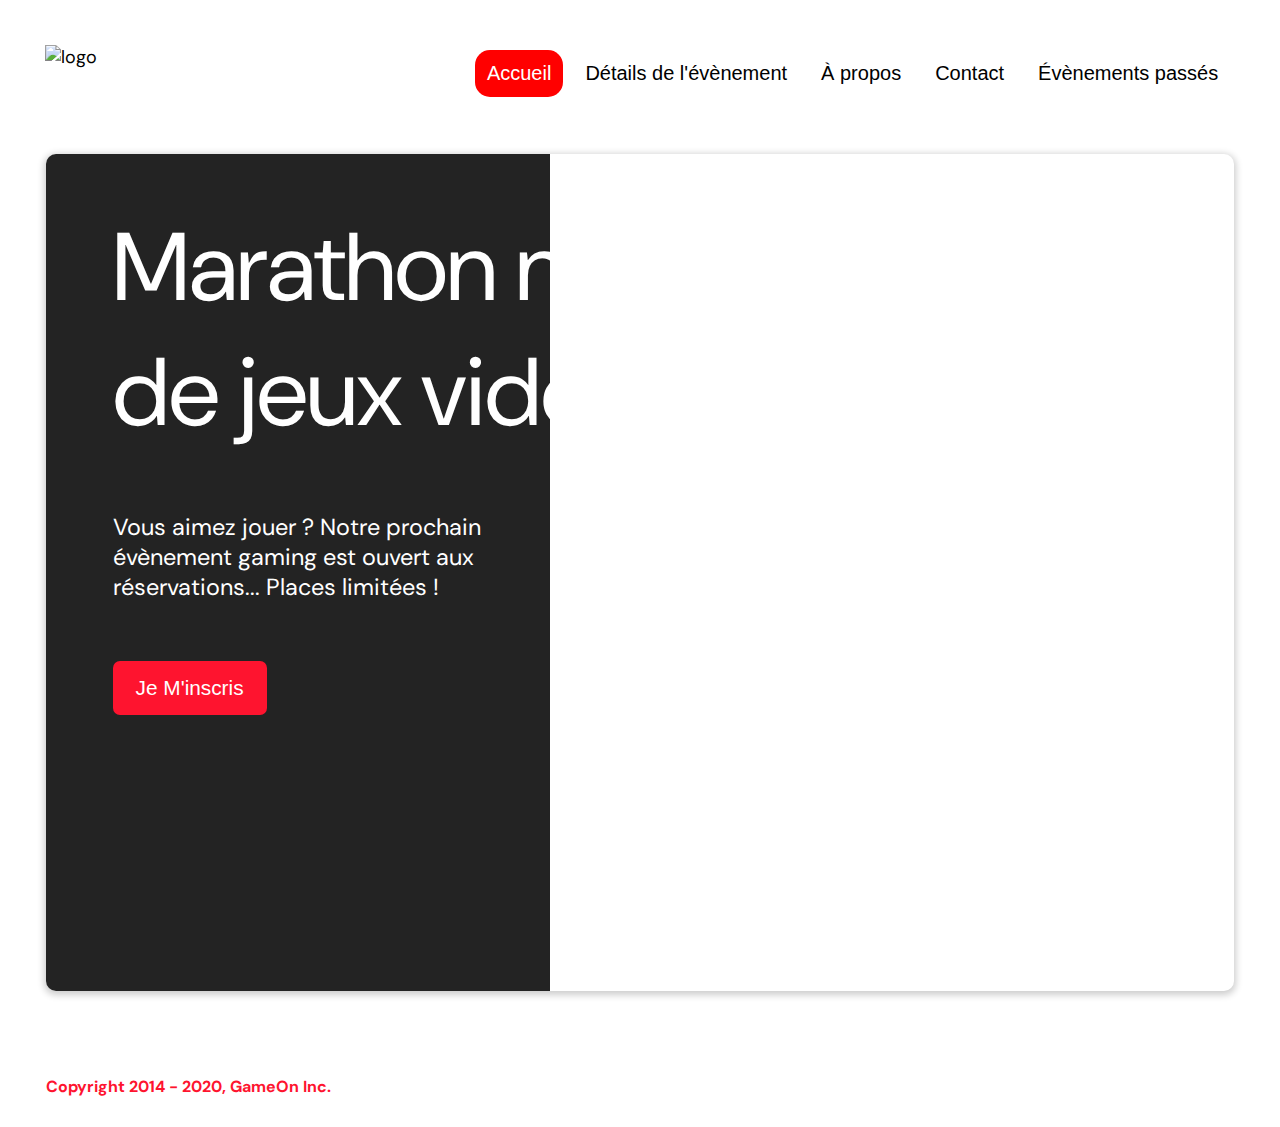
==== starterOnly/index.html @ 4917458e "fixing form" ====
<!DOCTYPE html>
<html lang="en">
  <head>
    <meta charset="utf-8" />
    <title>Reservation</title>
    <meta name="viewport" content="width=device-width,initial-scale=1" />
    <link rel="stylesheet" href="modal.css" />
    <link rel="stylesheet" href="https://cdnjs.cloudflare.com/ajax/libs/font-awesome/4.7.0/css/font-awesome.min.css">
    <link
      href="https://fonts.googleapis.com/css?family=DM+Sans"
      rel="stylesheet"
    />
  </head>
  <body>
    <div class="topnav" id="myTopnav">
      <div class="header-logo">
      <img alt="logo" src="Logo.png" width="auto" height="auto" />
    </div>
    <div class="main-navbar">
      
      <a href="#" class="active"><span>Accueil</span></a>
      <a href="#"><span>Détails de l'évènement</span></a>
      <a href="#"><span>À propos</span></a>
      <a href="#"><span>Contact</span></a>
      <a href="#"><span>Évènements passés</span></a>
      <a href="javascript:void(0);" class="icon" onclick="editNav()">
        <i class="fa fa-bars"></i>
      </a>
    </div>
    </div>
  </div>
    <main>
      <div class="hero-section">
        <div class="hero-content">
          <h1 class="hero-headline">
            Marathon national<br>
            de jeux vidéos
          </h1>
          <p class="hero-text">
            Vous aimez jouer ? Notre prochain évènement gaming est ouvert
            aux réservations... Places limitées !
          </p>
          <button class="btn-signup modal-btn" id="btn-signup">
            je m'inscris
          </button>
          <span id= "valid-form">Merci ! Votre réservation a été reçue.</span>
        </div>
        <div class="hero-img">
          <img src="./bg_img.jpg" alt="img" />
        </div>
        <button class="btn-signup modal-btn">
          je m'inscris
        </button>
      </div>

      <div class="bground">
        <div class="content">
          <span class="close"></span>
          <div class="modal-body">
            <form
              name="reserve"
              action="index.html"
              method="get"
              onsubmit="return validate() && check()"
            >
              <div
                class="formData">
                <label>Prénom</label><br>
                <input
                  class="text-control"
                  type="text"
                  id="first"
                  name="first"
                  pattern="[a-zA-Z]{3,}"
                  placeholder="Votre prénom"
                  required
                /><br>
              </div>
              <div
                class="formData">
                <label>Nom</label><br>
                <input
                  class="text-control"
                  type="text"
                  id="last"
                  name="last"
                  pattern="[a-zA-Z]{3,}"
                  placeholder="Votre nom"
                  required
                /><br>
              </div>
              <div
                class="formData">
                <label>E-mail</label><br>
                <input
                  class="text-control"
                  type="email"
                  id="email"
                  name="email"
                  pattern="[a-z0-9._%+-]+@[a-z0-9.-]+\.[a-z]{2,}$"
                  placeholder="exemple@exemple.com"
                  required
                /><br>
              </div>
              <div
                class="formData">
                <label>Date de naissance</label><br>
                <input
                  class="text-control"
                  type="date"
                  id="birthdate"
                  name="birthdate"
                  required
                /><br>
              </div>
              <div
                class="formData">
                <label>À combien de tournois GameOn avez-vous déjà participé ?</label><br>
                <input type="number" 
                class="text-control" 
                id="quantity" 
                name="quantity" 
                pattern="[0-9]"
                min="0" 
                max="99"
                placeholder="0"
                required>
              </div>
              <p class="text-label">Quelles villes ?</p>
              <span class="select-city" id= "valid-city"> * Merci de préciser dans quel ville</span>
              <div
                class="formData">
                <input
                  class="checkbox-input"
                  type="radio"
                  id="location1"
                  name="location"
                  value="New York"
                />
                <label class="checkbox-label" for="location1">
                  <span class="checkbox-icon"></span>
                  New York</label
                >
                <input
                  class="checkbox-input"
                  type="radio"
                  id="location2"
                  name="location"
                  value="San Francisco"
                />
                <label class="checkbox-label" for="location2">
                  <span class="checkbox-icon"></span>
                  San Francisco</label
                >
                <input
                  class="checkbox-input"
                  type="radio"
                  id="location3"
                  name="location"
                  value="Seattle"
                />
                <label class="checkbox-label" for="location3">
                  <span class="checkbox-icon"></span>
                  Seattle</label
                >
                <input
                  class="checkbox-input"
                  type="radio"
                  id="location4"
                  name="location"
                  value="Chicago"
                />
                <label class="checkbox-label" for="location4">
                  <span class="checkbox-icon"></span>
                  Chicago</label
                >
                <input
                  class="checkbox-input"
                  type="radio"
                  id="location5"
                  name="location"
                  value="Boston"
                />
                <label class="checkbox-label" for="location5">
                  <span class="checkbox-icon"></span>
                  Boston</label
                >
                <input
                  class="checkbox-input"
                  type="radio"
                  id="location6"
                  name="location"
                  value="Portland"
                />
                <label class="checkbox-label" for="location6">
                  <span class="checkbox-icon"></span>
                  Portland</label
                >
                
              </div>

              <div
                class="formData">
                <input
                  class="checkbox-input"
                  type="checkbox"
                  id="checkbox1"
                  checked
                />
            
                <label class="checkbox2-label" for="checkbox1" required>
                  <span class="checkbox-icon"></span>
                  J'ai lu et accepté les conditions d'utilisation.<span id="required-star">*</span>
                  </label>
                  
                <br>
                <input class="checkbox-input" type="checkbox" id="checkbox2" />
                <label class="checkbox2-label" for="checkbox2">
                  <span class="checkbox-icon"></span>
                  Je souhaite être prévenu des prochains évènements.
                </label>
                <br>
                <span id="required-check">Veuillez accepter les conditions d'utilisation</span>
              </div>
              
              <input
                class="btn-submit"
                id="submit-btn"
                type="submit"
                name="submit"
                value="C'est parti"
              />
            </form>
          </div>
        </div>
      </div>
    </main>
    <footer>
      <p class="copyrights">
        Copyright 2014 - 2020, GameOn Inc.
      </p>
    </footer>
    <script src="modal.js"></script>
  </body>
</html>
---- starterOnly/modal.css ----
:root {
  --font-default: "DM Sans", Arial, Helvetica, sans-serif;
  --font-slab: var(--font-default);
  --modal-duration: 0.8s;
}
* {
  box-sizing: border-box;
  margin: 0;
  padding: 0;
}
/* Landing Page */

body {
  margin: 0;
  display: flex;
  flex-direction: column;
  background-image: url("background.png");
  font-family: var(--font-default);
  font-size: 18px;
  max-width: 1300px;
  margin: 0 auto;
}

p {
  margin-bottom: 0;
  padding: 0.5vw;
}

img {
  padding-right: 1rem;
}

.topnav {
  overflow: hidden;
  margin: 3.5%;
}
.header-logo {
    float: left;
}
.main-navbar {
    float: right;
}
.topnav a {
  float: left;
  display: block;
  color: #000000;
  text-align: center;
  padding: 12px 12px;
  margin: 5px;
  text-decoration: none;
  font-size: 20px;
  font-family: Roboto, sans-serif;
}

.topnav a:hover {
  background-color: #ff0000;
  color: #ffffff;
  border-radius: 15px;
}

.topnav a.active {
  background-color: #ff0000;
  color: #ffffff;
  border-radius: 15px;
}

.topnav .icon {
  display: none;
}

@media screen and (max-width: 768px) {
  .topnav a {display: none;}
  .topnav a.icon {
    float: right;
    display: block;
  }
}

@media screen and (max-width: 768px) {
  .topnav.responsive {position: relative;}
  .topnav.responsive .icon {
    position: absolute;
    right: 0;
    top: 0;
  }
  .topnav.responsive a {
    float: none;
    display: block;
    text-align: left;
  }
}



 @media screen and (max-width: 540px) {
  .topnav a {display: none;}
  .topnav a.icon {
    float: right;
    display: block;
    margin-top: -15px;
  }
} 

main {
  font-size: 130%;
  font-weight: bolder;
  color: black;
  padding-top: 0.5vw;
  padding-left: 2vw;
  padding-right: 2vw;
  margin: 1px 20px 15px;
  border-radius: 2rem;
  text-align: justify;


}

.modal-btn {
  font-size: 145%;
  background: #fe142f;
  display: flex;
  margin: auto;
  padding: 2em;
  color: #fff;
  padding: 0.75rem 2.5rem;
  border-radius: 1rem;
  cursor: pointer;
}

.modal-btn:hover {
  background: #3876ac;
}

.footer {
  margin: 20px;
  padding: 10px;
  font-family: var(--font-slab);
}

/* Modal form */

.button {
  background: #fe142f;
  margin-top: 0.5em;
  padding: 1em;
  color: #fff;
  border-radius: 15px;
  cursor: pointer;
  font-size: 16px;
}

.button:hover {
  background: #3876ac;
}

.smFont {
  font-size: 16px;
}

.bground {
  display: none;
  position: fixed;
  z-index: 1;
  left: 0;
  top: 0;
  height: 100%;
  width: 100%;
  overflow: auto;
  background-color: rgba(26, 39, 156, 0.4);
}
#required-star {
  font-size: 15px;
  display: none;
  color: red;
}
#required-check {
  font-size: 15px;
  font-weight: 200;
  display: flex;
  justify-content: center;
  align-items:center;
  padding-bottom: 10px;
  display: none;
}

.content {
  margin: 5% auto;
  width: 100%;
  max-width: 500px;
  animation-name: modalopen;
  animation-duration: var(--modal-duration);
  background: #232323;
  border-radius: 10px;
  overflow: hidden;
  position: relative;
  color: #fff;
  padding-top: 10px;
}

#valid-form{
  display: none;
}

.select-city {
  font-size: 12px;
  font-weight: 100;
  display: none;
}

.modal-body {
  padding: 15px 8%;
  margin: 15px auto;
}

label {
  font-family: var(--font-default);
  font-size: 17px;
  font-weight: normal;
  display: inline-block;
  margin-bottom: 11px;
}
input {
  padding: 8px;
  border: 0.8px solid #ccc;
  outline: none;
}
.text-control {
  margin: 0;
  padding: 8px;
  width: 100%;
  border-radius: 8px;
  font-size: 20px;
  height: 48px;
}
.formData[data-error]::after {
  content: attr(data-error);
  font-size: 0.4em;
  color: #e54858;
  display: block;
  margin-top: 7px;
  margin-bottom: 7px;
  text-align: right;
  line-height: 0.3;
  opacity: 0;
  transition: 0.3s;
}
.formData[data-error-visible="true"]::after {
  opacity: 1;
}
.formData[data-error-visible="true"] .text-control {
  border: 2px solid #e54858;
}
/*
input[data-error]::after {
    content: attr(data-error);
    font-size: 0.4em;
    color: red;
}  */
.checkbox-label,
.checkbox2-label {
  position: relative;
  margin-left: 36px;
  font-size: 12px;
  font-weight: normal;
}
.checkbox-label .checkbox-icon,
.checkbox2-label .checkbox-icon {
  display: block;
  width: 20px;
  height: 20px;
  border: 2px solid #279e7a;
  border-radius: 50%;
  text-indent: 29px;
  white-space: nowrap;
  position: absolute;
  left: -30px;
  top: -1px;
  transition: 0.3s;
}
.checkbox-label .checkbox-icon::after,
.checkbox2-label .checkbox-icon::after {
  content: "";
  width: 13px;
  height: 13px;
  background-color: #279e7a;
  border-radius: 50%;
  text-indent: 29px;
  white-space: nowrap;
  position: absolute;
  left: 50%;
  top: 50%;
  transform: translate(-50%, -50%);
  transition: 0.3s;
  opacity: 0;
}
.checkbox-input {
  display: none;
}
.checkbox-input:checked + .checkbox-label .checkbox-icon::after,
.checkbox-input:checked + .checkbox2-label .checkbox-icon::after {
  opacity: 1;
}
.checkbox-input:checked + .checkbox2-label .checkbox-icon {
  background: #279e7a;
}
.checkbox2-label .checkbox-icon {
  border-radius: 4px;
  border: 0;
  background: #c4c4c4;
}
.checkbox2-label .checkbox-icon::after {
  width: 7px;
  height: 4px;
  border-radius: 2px;
  background: transparent;
  border: 2px solid transparent;
  border-bottom-color: #fff;
  border-left-color: #fff;
  transform: rotate(-55deg);
  left: 21%;
  top: 19%;
}
.close {
  position: absolute;
  right: 15px;
  top: 15px;
  width: 32px;
  height: 32px;
  opacity: 1;
  cursor: pointer;
  transform: scale(0.7);
}
.close:before,
.close:after {
  position: absolute;
  left: 15px;
  content: " ";
  height: 33px;
  width: 3px;
  background-color: #fff;
}
.close:before {
  transform: rotate(45deg);
}
.close:after {
  transform: rotate(-45deg);
}
.btn-submit,
.btn-signup {
  background: #fe142f;
  display: block;
  margin: 0 auto;
  border-radius: 7px;
  font-size: 1rem;
  padding: 12px 82px;
  color: #fff;
  cursor: pointer;
  border: 0;
}
/* custom select styles */
.custom-select {
  position: relative;
  font-family: Arial;
  font-size: 1.1rem;
  font-weight: normal;
}

.custom-select select {
  display: none;
}
.select-selected {
  background-color: #fff;
}

/* Style the arrow inside the select element: */
.select-selected:after {
  position: absolute;
  content: "";
  top: 10px;
  right: 13px;
  width: 11px;
  height: 11px;
  border: 3px solid transparent;
  border-bottom-color: #f00;
  border-left-color: #f00;
  transform: rotate(-48deg);
  border-radius: 5px 0 5px 0;
}

/* Point the arrow upwards when the select box is open (active): */
.select-selected.select-arrow-active:after {
  transform: rotate(135deg);
  top: 13px;
}

.select-items div,
.select-selected {
  color: #000;
  padding: 11px 16px;
  border: 1px solid transparent;
  border-color: transparent transparent rgba(0, 0, 0, 0.1) transparent;
  cursor: pointer;
  border-radius: 8px;
  height: 48px;
}

/* Style items (options): */
.select-items {
  position: absolute;
  background-color: #fff;
  top: 89%;
  left: 0;
  right: 0;
  z-index: 99;
}

/* Hide the items when the select box is closed: */
.select-hide {
  display: none;
}

.select-items div:hover,
.same-as-selected {
  background-color: rgba(0, 0, 0, 0.1);
}
/* custom select end */
.text-label {
  font-weight: normal;
  font-size: 16px;
}
.hero-section {
  min-height: 93vh;
  border-radius: 10px;
  display: grid;
  grid-template-columns: repeat(12, 1fr);
  overflow: hidden;
  box-shadow: 0 2px 7px 2px rgba(0, 0, 0, 0.2);
  margin-bottom: 10px;
}
.hero-content {
  padding: 51px 67px;
  grid-column: span 4;
  background: #232323;
  color: #fff;
  position: relative;
  text-align: left;
  min-width: 424px;
}
.hero-content::after {
  content: "";
  width: 100%;
  height: 100%;
  background: #232323;
  position: absolute;
  right: -80px;
  top: 0;
}
.hero-content > * {
  position: relative;
  z-index: 1;
}
.hero-headline {
  font-size: 6rem;
  font-weight: normal;
  white-space: nowrap;
}
.hero-text {
  width: 146%;
  font-weight: normal;
  margin-top: 57px;
  padding: 0;
}
.btn-signup {
  outline: none;
  text-transform: capitalize;
  font-size: 1.3rem;
  padding: 15px 23px;
  margin: 0;
  margin-top: 59px;
}
.hero-img {
  grid-column: span 8;
}
.hero-img img {
  width: 100%;
  height: 100%;
  display: block;
  padding: 0;
}
.copyrights {
  color: #fe142f;
  padding: 0;
  font-size: 1rem;
  margin: 60px 0 30px;
  font-weight: bolder;
}
.hero-section > .btn-signup {
  display: none;
}
footer {
  padding-left: 2vw;
  padding-right: 2vw;
  margin: 0 20px;
}
@media screen and (max-width: 800px) {
  .hero-section {
    display: block;
    box-shadow: unset;
  }
  .hero-content {
    background: #fff;
    color: #000;
    padding: 20px;
  }
  .hero-content::after {
    content: unset;
  }
  .hero-content .btn-signup {
    display: none;
  }
  .hero-headline {
    font-size: 4.5rem;
    white-space: normal;
  }
  .hero-text {
    width: unset;
    font-size: 1.5rem;
  }
  .hero-img img {
    border-radius: 10px;
    margin-top: 40px;
  }
  .hero-section > .btn-signup {
    display: block;
    margin: 32px auto 10px;
    padding: 12px 35px;
  }
  .copyrights {
    margin-top: 50px;
    text-align: center;
  }
}

@keyframes modalopen {
  from {
    opacity: 0;
    transform: translateY(-150px);
  }
  to {
    opacity: 1;
  }
}
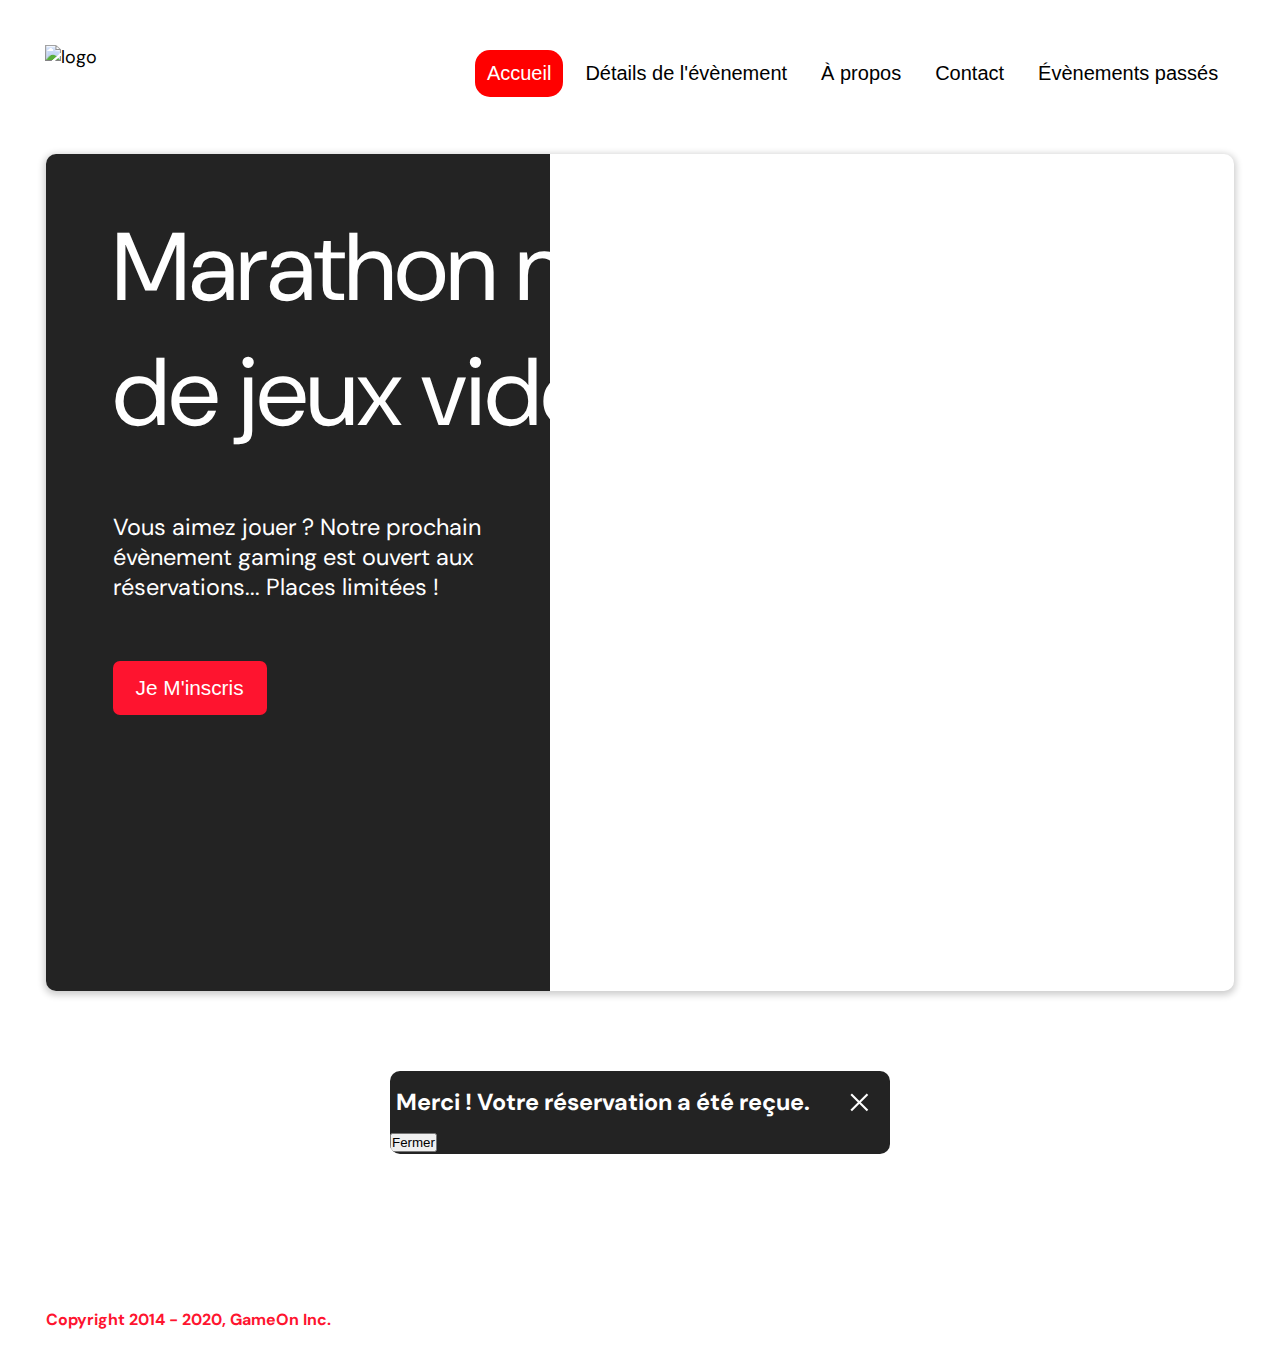
==== commit cc2142e5: "Add right sources path" ====
--- a/starterOnly/index.html
+++ b/starterOnly/index.html
@@ -1,245 +1,150 @@
-<!DOCTYPE html>
-<html lang="en">
-  <head>
-    <meta charset="utf-8" />
-    <title>Reservation</title>
-    <meta name="viewport" content="width=device-width,initial-scale=1" />
-    <link rel="stylesheet" href="modal.css" />
-    <link rel="stylesheet" href="https://cdnjs.cloudflare.com/ajax/libs/font-awesome/4.7.0/css/font-awesome.min.css">
-    <link
-      href="https://fonts.googleapis.com/css?family=DM+Sans"
-      rel="stylesheet"
-    />
-  </head>
-  <body>
-    <div class="topnav" id="myTopnav">
-      <div class="header-logo">
-      <img alt="logo" src="Logo.png" width="auto" height="auto" />
-    </div>
-    <div class="main-navbar">
-      
-      <a href="#" class="active"><span>Accueil</span></a>
-      <a href="#"><span>Détails de l'évènement</span></a>
-      <a href="#"><span>À propos</span></a>
-      <a href="#"><span>Contact</span></a>
-      <a href="#"><span>Évènements passés</span></a>
-      <a href="javascript:void(0);" class="icon" onclick="editNav()">
-        <i class="fa fa-bars"></i>
-      </a>
-    </div>
-    </div>
-  </div>
-    <main>
-      <div class="hero-section">
-        <div class="hero-content">
-          <h1 class="hero-headline">
-            Marathon national<br>
-            de jeux vidéos
-          </h1>
-          <p class="hero-text">
-            Vous aimez jouer ? Notre prochain évènement gaming est ouvert
-            aux réservations... Places limitées !
-          </p>
-          <button class="btn-signup modal-btn" id="btn-signup">
-            je m'inscris
-          </button>
-          <span id= "valid-form">Merci ! Votre réservation a été reçue.</span>
-        </div>
-        <div class="hero-img">
-          <img src="./bg_img.jpg" alt="img" />
-        </div>
-        <button class="btn-signup modal-btn">
-          je m'inscris
-        </button>
-      </div>
-
-      <div class="bground">
-        <div class="content">
-          <span class="close"></span>
-          <div class="modal-body">
-            <form
-              name="reserve"
-              action="index.html"
-              method="get"
-              onsubmit="return validate() && check()"
-            >
-              <div
-                class="formData">
-                <label>Prénom</label><br>
-                <input
-                  class="text-control"
-                  type="text"
-                  id="first"
-                  name="first"
-                  pattern="[a-zA-Z]{3,}"
-                  placeholder="Votre prénom"
-                  required
-                /><br>
-              </div>
-              <div
-                class="formData">
-                <label>Nom</label><br>
-                <input
-                  class="text-control"
-                  type="text"
-                  id="last"
-                  name="last"
-                  pattern="[a-zA-Z]{3,}"
-                  placeholder="Votre nom"
-                  required
-                /><br>
-              </div>
-              <div
-                class="formData">
-                <label>E-mail</label><br>
-                <input
-                  class="text-control"
-                  type="email"
-                  id="email"
-                  name="email"
-                  pattern="[a-z0-9._%+-]+@[a-z0-9.-]+\.[a-z]{2,}$"
-                  placeholder="exemple@exemple.com"
-                  required
-                /><br>
-              </div>
-              <div
-                class="formData">
-                <label>Date de naissance</label><br>
-                <input
-                  class="text-control"
-                  type="date"
-                  id="birthdate"
-                  name="birthdate"
-                  required
-                /><br>
-              </div>
-              <div
-                class="formData">
-                <label>À combien de tournois GameOn avez-vous déjà participé ?</label><br>
-                <input type="number" 
-                class="text-control" 
-                id="quantity" 
-                name="quantity" 
-                pattern="[0-9]"
-                min="0" 
-                max="99"
-                placeholder="0"
-                required>
-              </div>
-              <p class="text-label">Quelles villes ?</p>
-              <span class="select-city" id= "valid-city"> * Merci de préciser dans quel ville</span>
-              <div
-                class="formData">
-                <input
-                  class="checkbox-input"
-                  type="radio"
-                  id="location1"
-                  name="location"
-                  value="New York"
-                />
-                <label class="checkbox-label" for="location1">
-                  <span class="checkbox-icon"></span>
-                  New York</label
-                >
-                <input
-                  class="checkbox-input"
-                  type="radio"
-                  id="location2"
-                  name="location"
-                  value="San Francisco"
-                />
-                <label class="checkbox-label" for="location2">
-                  <span class="checkbox-icon"></span>
-                  San Francisco</label
-                >
-                <input
-                  class="checkbox-input"
-                  type="radio"
-                  id="location3"
-                  name="location"
-                  value="Seattle"
-                />
-                <label class="checkbox-label" for="location3">
-                  <span class="checkbox-icon"></span>
-                  Seattle</label
-                >
-                <input
-                  class="checkbox-input"
-                  type="radio"
-                  id="location4"
-                  name="location"
-                  value="Chicago"
-                />
-                <label class="checkbox-label" for="location4">
-                  <span class="checkbox-icon"></span>
-                  Chicago</label
-                >
-                <input
-                  class="checkbox-input"
-                  type="radio"
-                  id="location5"
-                  name="location"
-                  value="Boston"
-                />
-                <label class="checkbox-label" for="location5">
-                  <span class="checkbox-icon"></span>
-                  Boston</label
-                >
-                <input
-                  class="checkbox-input"
-                  type="radio"
-                  id="location6"
-                  name="location"
-                  value="Portland"
-                />
-                <label class="checkbox-label" for="location6">
-                  <span class="checkbox-icon"></span>
-                  Portland</label
-                >
-                
-              </div>
-
-              <div
-                class="formData">
-                <input
-                  class="checkbox-input"
-                  type="checkbox"
-                  id="checkbox1"
-                  checked
-                />
-            
-                <label class="checkbox2-label" for="checkbox1" required>
-                  <span class="checkbox-icon"></span>
-                  J'ai lu et accepté les conditions d'utilisation.<span id="required-star">*</span>
-                  </label>
-                  
-                <br>
-                <input class="checkbox-input" type="checkbox" id="checkbox2" />
-                <label class="checkbox2-label" for="checkbox2">
-                  <span class="checkbox-icon"></span>
-                  Je souhaite être prévenu des prochains évènements.
-                </label>
-                <br>
-                <span id="required-check">Veuillez accepter les conditions d'utilisation</span>
-              </div>
-              
-              <input
-                class="btn-submit"
-                id="submit-btn"
-                type="submit"
-                name="submit"
-                value="C'est parti"
-              />
-            </form>
-          </div>
-        </div>
-      </div>
-    </main>
-    <footer>
-      <p class="copyrights">
-        Copyright 2014 - 2020, GameOn Inc.
-      </p>
-    </footer>
-    <script src="modal.js"></script>
-  </body>
-</html>
+<!DOCTYPE html>
+<html lang="en">
+
+<head>
+  <meta charset="utf-8" />
+  <title>Reservation</title>
+  <meta name="viewport" content="width=device-width,initial-scale=1" />
+  <link rel="stylesheet" href="modal.css" />
+  <link rel="stylesheet" href="https://cdnjs.cloudflare.com/ajax/libs/font-awesome/4.7.0/css/font-awesome.min.css">
+  <link href="https://fonts.googleapis.com/css?family=DM+Sans" rel="stylesheet" />
+</head>
+
+<body>
+  <div class="topnav" id="myTopnav">
+    <div class="header-logo">
+      <img alt="logo" src="Logo.png" />
+    </div>
+    <div class="main-navbar">
+
+      <a href="#" class="active"><span>Accueil</span></a>
+      <a href="#"><span>Détails de l'évènement</span></a>
+      <a href="#"><span>À propos</span></a>
+      <a href="#"><span>Contact</span></a>
+      <a href="#"><span>Évènements passés</span></a>
+      <a href="javascript:void(0);" class="icon" onclick="editNav()">
+        <i class="fa fa-bars"></i>
+      </a>
+    </div>
+  </div>
+  <main>
+    <div class="hero-section">
+      <div class="hero-content">
+        <h1 class="hero-headline">
+          Marathon national<br>
+          de jeux vidéos
+        </h1>
+        <p class="hero-text">
+          Vous aimez jouer ? Notre prochain évènement gaming est ouvert
+          aux réservations... Places limitées !
+        </p>
+        <button class="btn-signup modal-btn" id="btn-signup">
+          je m'inscris
+        </button>
+      </div>
+      <div class="hero-img">
+        <img src="./bg_img.jpg" alt="img" />
+      </div>
+      <button class="btn-signup modal-btn">
+        je m'inscris
+      </button>
+    </div>
+
+    <div class="bground">
+      <div class="content">
+        <span class="close"></span>
+        <div class="modal-body">
+          <form name="reserve" action="index.html" method="get" onsubmit="return validate()">
+            <div class="formData" data-error="Le prénom doit être valide">
+              <label>Prénom</label><br>
+              <input class="text-control" type="text" id="first" name="first"
+                placeholder="Votre prénom" /><br>
+            </div>
+            <div class="formData" data-error="Le nom doit être valide">
+              <label>Nom</label><br>
+              <input class="text-control" type="text" id="last" name="last" placeholder="Votre nom" /><br>
+            </div>
+            <div class="formData" data-error="Mauvais format ! (exemple@exemple.com)">
+              <label>E-mail</label><br>
+              <input class="text-control" id="email" name="email" placeholder="exemple@exemple.com" /><br>
+            </div>
+            <div class="formData" data-error="Merci de donner votre date de naissance">
+              <label>Date de naissance</label><br>
+              <input class="text-control" type="date" id="birthdate" name="birthdate" /><br>
+            </div>
+            <div class="formData">
+              <label>À combien de tournois GameOn avez-vous déjà participé ?</label><br>
+              <input type="number" class="text-control" id="quantity" name="quantity" min="0" max="99" value="0"
+                placeholder="0">
+            </div>
+            <p class="text-label">Quelles villes ?</p>
+            <div class="formData" data-error="Merci de préciser dans quel ville"></div>
+            <input class="checkbox-input" type="radio" id="location1" name="location" value="New York" />
+            <label class="checkbox-label" for="location1">
+              <span class="checkbox-icon"></span>
+              New York</label>
+            <input class="checkbox-input" type="radio" id="location2" name="location" value="San Francisco" />
+            <label class="checkbox-label" for="location2">
+              <span class="checkbox-icon"></span>
+              San Francisco</label>
+            <input class="checkbox-input" type="radio" id="location3" name="location" value="Seattle" />
+            <label class="checkbox-label" for="location3">
+              <span class="checkbox-icon"></span>
+              Seattle</label>
+            <input class="checkbox-input" type="radio" id="location4" name="location" value="Chicago" />
+            <label class="checkbox-label" for="location4">
+              <span class="checkbox-icon"></span>
+              Chicago</label>
+            <input class="checkbox-input" type="radio" id="location5" name="location" value="Boston" />
+            <label class="checkbox-label" for="location5">
+              <span class="checkbox-icon"></span>
+              Boston</label>
+            <input class="checkbox-input" type="radio" id="location6" name="location" value="Portland" />
+            <label class="checkbox-label" for="location6">
+              <span class="checkbox-icon"></span>
+              Portland
+            </label>
+
+
+            <div class="formData" data-error="Merci d'accepter les conditions d'utilisation">
+              <input class="checkbox-input" type="checkbox" id="checkbox1" checked />
+
+              <label class="checkbox2-label" for="checkbox1">
+                <span class="checkbox-icon"></span>
+                J'ai lu et accepté les conditions d'utilisation.
+              </label>
+
+              <br>
+              <input class="checkbox-input" type="checkbox" id="checkbox2" />
+              <label class="checkbox2-label" for="checkbox2">
+                <span class="checkbox-icon"></span>
+                Je souhaite être prévenu des prochains évènements.
+              </label>
+              <br>
+              <span id="required-check">Veuillez accepter les conditions d'utilisation</span>
+            </div>
+
+            <input class="btn-submit" id="submit-btn" type="submit" name="submit" value="C'est parti" />
+          </form>
+        </div>
+      </div>
+    </div>
+    <div class="confirm-modal">
+      <div class="modal-body">
+        <div class="content">
+          <span class="confirm-close close"></span>
+          <p class="confirm-modal-message">Merci ! Votre réservation a été reçue.</p>
+          <button class="confirm-modal-btn" id="confirm-modal-btn">Fermer</button>
+        </div>
+      </div>
+    </div>
+  </main>
+  <footer>
+    <p class="copyrights">
+      Copyright 2014 - 2020, GameOn Inc.
+    </p>
+  </footer>
+  <script src="modal.js"></script>
+</body>
+
+</html>--- a/starterOnly/modal.css
+++ b/starterOnly/modal.css
@@ -197,7 +197,7 @@
   padding-top: 10px;
 }
 
-#valid-form{
+.valid-form{
   display: none;
 }
 
